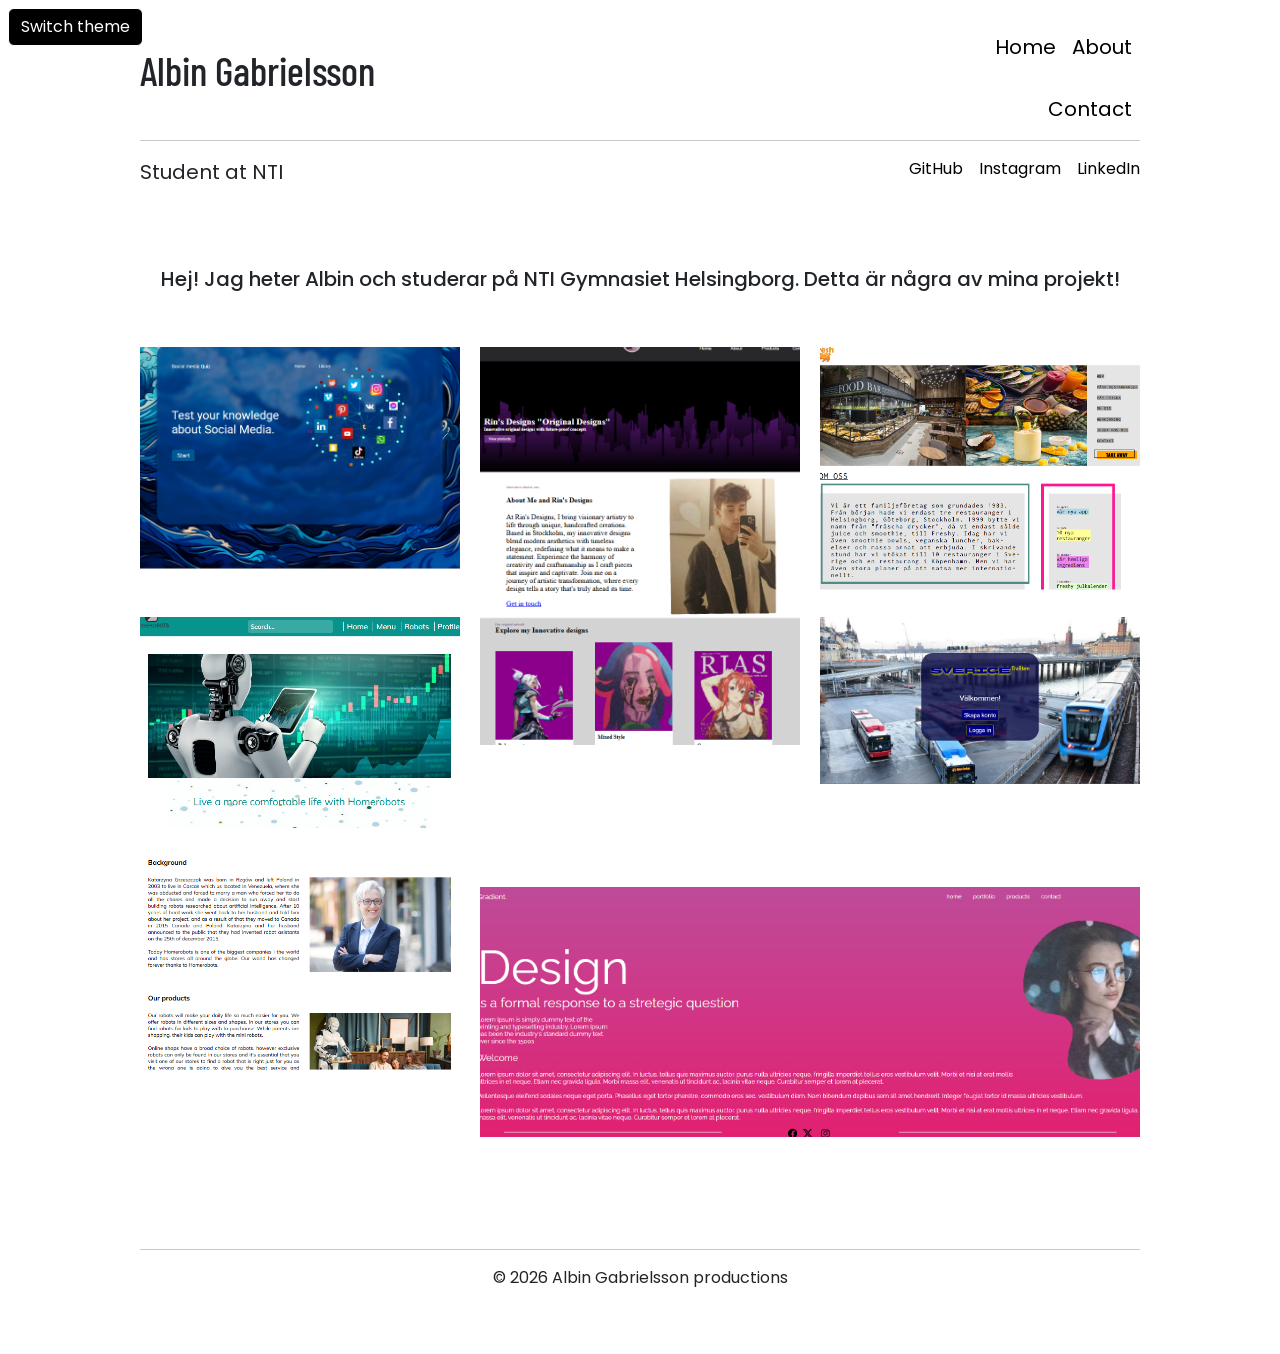
==== index.html @ 3c924185 "init" ====
<!DOCTYPE html>
<html lang="sv">

<head>
    <meta charset="UTF-8">
    <meta name="viewport" content="width=device-width, initial-scale=1.0">
    <title>Portfolio - Albin Gabrielsson</title>
    <script src="script.js" defer></script>
    <link rel="stylesheet" href="style.css">
    <link href="https://cdn.jsdelivr.net/npm/bootstrap@5.3.8/dist/css/bootstrap.min.css" rel="stylesheet"
        integrity="sha384-sRIl4kxILFvY47J16cr9ZwB07vP4J8+LH7qKQnuqkuIAvNWLzeN8tE5YBujZqJLB" crossorigin="anonymous">
    <script src="https://cdn.jsdelivr.net/npm/bootstrap@5.3.8/dist/js/bootstrap.bundle.min.js"
        integrity="sha384-FKyoEForCGlyvwx9Hj09JcYn3nv7wiPVlz7YYwJrWVcXK/BmnVDxM+D2scQbITxI"
        crossorigin="anonymous"></script>
</head>

<body>

    <div class="container-fluid">

        <header>
            <div class="row align-items-center">
                <div class="col-6 col-lg-6" id="header-name">
                    <h1 class="py-4 ps-0 m-0">Albin Gabrielsson</h1>
                </div>

                <div class="col-6 col-lg-6" id="header-navbar">
                    <nav class="navbar navbar-expand-md navbar-light" aria-label="Huvudmeny">
                        <button class="navbar-toggler ms-auto" type="button" data-bs-toggle="collapse"
                            data-bs-target="#collapsibleNavbar" aria-controls="collapsibleNavbar" aria-expanded="false"
                            aria-label="Visa meny">
                            <span class="navbar-toggler-icon"></span>
                        </button>

                        <div class="collapse navbar-collapse col-md-6" id="collapsibleNavbar">
                            <ul class="navbar-nav">
                                <li class="nav-item">
                                    <a class="nav-link" href="index.html" draggable="false">Home</a>
                                </li>
                                <li class="nav-item">
                                    <a class="nav-link" href="about.html" draggable="false">About</a>
                                </li>
                                <li class="nav-item">
                                    <a class="nav-link" href="contact.html" draggable="false">Contact</a>
                                </li>
                            </ul>
                        </div>
                    </nav>
                </div>
            </div>

            <div class="row">
                <div class="col-12">
                    <hr class="m-0">
                </div>
            </div>

            <div class="row mt-3">
                <div class="col-md-6" id="main-top">
                    <p class="fs-5 ps-0">Student at NTI</p>
                </div>
                <nav class="col-md-6 media-links" aria-label="Sociala medier">
                    <ul class="list-unstyled d-flex gap-3 mb-0">
                        <li><a href="https://github.com/xojiraa" draggable="false">GitHub</a></li>
                        <li><a href="https://www.instagram.com/pewdiepie/" draggable="false">Instagram</a></li>
                        <li><a href="https://www.linkedin.com" draggable="false">LinkedIn</a></li>
                    </ul>
                </nav>
            </div>

            <div class="d-flex justify-content-center mt-3">
                <button class="btn" id="theme-toggle" type="button">Switch theme</button>
            </div>
        </header>

        <main>
            <section class="row mt-5" aria-labelledby="intro-heading">
                <div class="col-12">
                    <h2 id="intro-heading" class="text-center h5">Hej! Jag heter Albin och studerar på NTI Gymnasiet
                        Helsingborg. Detta är några av mina projekt!</h2>
                </div>
            </section>

            <div class="row mt-5" id="projects">
                <div class="col-12">
                    <div class="portfolio-grid">

                        <div class="grid-item project-1" data-bs-toggle="modal" data-bs-target="#lightboxmodal"
                            onclick="openlightbox('../Images/picture1.png', 'This is a quiz that I made with hardcoded questions and answers. It has an auto correction system that is written in Javascript. ')">
                            <figure class="m-0">
                                <img src="../Images/picture1.png" loading="lazy"
                                    alt="Skärmdump av Quiz-projekt med Javascript">
                                <figcaption class="overlay">
                                    <span class="project-number">1</span>
                                </figcaption>
                            </figure>
                        </div>

                        <div class="grid-item tall project-2" data-bs-toggle="modal" data-bs-target="#lightboxmodal"
                            onclick="openlightbox('../Images/project4.png', 'This is a website I made for a fictional company called Rin`s Designs...')">
                            <figure class="m-0">
                                <img src="../Images/project4.png" loading="lazy" alt="Webbdesign för Rin's Designs">
                                <figcaption class="overlay">
                                    <span class="project-number">2</span>
                                </figcaption>
                            </figure>
                        </div>

                        <div class="grid-item project-3" data-bs-toggle="modal" data-bs-target="#lightboxmodal"
                            onclick="openlightbox('../Images/project3.png', 'This is another website I made for a school project...')">
                            <figure class="m-0">
                                <img src="../Images/project3.png" loading="lazy"
                                    alt="Webbprojekt med fokus på offset-borders">
                                <figcaption class="overlay">
                                    <span class="project-number">3</span>
                                </figcaption>
                            </figure>
                        </div>

                        <div class="grid-item tall project-4" data-bs-toggle="modal" data-bs-target="#lightboxmodal"
                            onclick="openlightbox('../Images/project6.png', 'This project is an attempt at making a more formal website...')">
                            <figure class="m-0">
                                <img src="../Images/project6.png" loading="lazy" alt="Nyhetswebbsida layout">
                                <figcaption class="overlay">
                                    <span class="project-number">4</span>
                                </figcaption>
                            </figure>
                        </div>

                        <div class="grid-item wide project-6" data-bs-toggle="modal" data-bs-target="#lightboxmodal"
                            onclick="openlightbox('../Images/project5.png', 'This project is one of the first ones I made...')">
                            <figure class="m-0">
                                <img src="../Images/project5.png" loading="lazy"
                                    alt="Grundläggande HTML och CSS övning">
                                <figcaption class="overlay">
                                    <span class="project-number">6</span>
                                </figcaption>
                            </figure>
                        </div>

                        <div class="grid-item project-5" data-bs-toggle="modal" data-bs-target="#lightboxmodal"
                            onclick="openlightbox('../Images/project2.png', 'This is a project I made for my tech lessons...')">
                            <figure class="m-0">
                                <img src="../Images/project2.png" loading="lazy"
                                    alt="Inventionsprojekt för tekniklektion">
                                <figcaption class="overlay">
                                    <span class="project-number">5</span>
                                </figcaption>
                            </figure>
                        </div>

                    </div>
                </div>
            </div>
        </main>

        <footer>
            <div class="row mb-5">
                <div class="col-12">
                    <hr>
                    <p class="text-center">&copy; 2026 Albin Gabrielsson productions</p>
                </div>
            </div>
        </footer>
    </div>

    <div class="modal fade" id="lightboxmodal" tabindex="-1"  aria-hidden="true">
        <div class="modal-dialog modal-fullscreen">
            <div class="modal-content bg-black border-0">
                <div class="modal-header border-0">
                    <h2 class="visually-hidden" id="modalTitle">Projektvisning</h2>
                    <button type="button" class="btn-close btn-close-white" data-bs-dismiss="modal"
                        aria-label="Stäng"></button>
                </div>
                <div class="modal-body d-flex flex-column align-items-center justify-content-center p-0">
                    <img src="[data-uri]" id="lightboxImage" class="img-fluid w-50" alt="Fullskärmsvisning av projekt">
                    <div class="p-5">
                        <p id="lightboxDescription" class="text-white fs-5 text-center"></p>
                    </div>
                </div>
            </div>
        </div>
    </div>
</body>

</html>
---- style.css ----
@import url('https://fonts.googleapis.com/css2?family=Poppins:ital,wght@0,100;0,200;0,300;0,400;0,500;0,600;0,700;0,800;0,900;1,100;1,200;1,300;1,400;1,500;1,600;1,700;1,800;1,900&display=swap');
@import url('https://fonts.googleapis.com/css2?family=Barlow+Condensed:ital,wght@0,100;0,200;0,300;0,400;0,500;0,600;0,700;0,800;0,900;1,100;1,200;1,300;1,400;1,500;1,600;1,700;1,800;1,900&display=swap');



*{
    font-family: Poppins, sans-serif;
    box-sizing: border-box;
   
   
}

body {
    background-color: white; 
    color: #121212;
    transition: background-color 0.3s, color 0.3s;
}

[data-theme="dark"] {
    background-color: #1A1A1A; 
    color: #fff;
}
[data-theme="dark"] .navbar a{
    color: #fff !important;
}
[data-theme="dark"] .media-links a {
    color: #fff;
}
[data-theme="dark"] .navbar-toggler {
    background-color: #fff !important;
}
[data-theme="dark"] .navbar a::after{
    background: #fff;
}
[data-theme="dark"] hr {
    border: 1px solid #fff;
}
[data-theme="dark"] a::after{
    background: #fff;
}
[data-theme="dark"] .navbar-toggler{
    background-color: #333 !important;
    border-color: #555 !important;
}
[data-theme="dark"] .navbar-toggler-icon{
filter: invert(1);
}


.navbar-toggler{
    background-color: white;
    border-color: rgb(167, 167, 167);
}
.nav-link{
    margin-top: 1rem;
}

.container-fluid{
    width: 80% !important;
}

main{
    margin: 1rem auto;
    width: 100%;
}
.navbar a {
    color: #000 !important;
    font-size: 1.25rem !important;
    cursor: pointer;
    position:relative;
}

.navbar a::after{
    content: '';
    position: absolute;
    height: 2px;
    left: 0;
    bottom: 0;
    width: 0;
    background: black;
    transition: width .3s;
    border-radius: 5px;
}
.navbar a:hover::after{
    width: 100%;
}
.navbar-nav {
    display: flex;
    justify-content: flex-end;
    flex-wrap: wrap;
    width: 100%;
}

h1{
    font-family: 'Barlow Condensed', sans-serif !important;
    font-weight: 700;;
}
.media-links{
    display: flex;
    justify-content: flex-end;
    gap: 2.5rem;

}
hr{
    border: 1px solid #000;
    margin: 1rem auto;
    width: 100%;
    
}
.line{
    display: flex;
    justify-content: center;
    width: 100%;
}

.btn{
    position: absolute;
    top: 0.5rem;
    left: 0.5rem;
    background-color: black !important;
    color: white  !important;
    border: white 1px solid !important;
    cursor: pointer;
}
.media-links a{
    color: #000;
    text-decoration: none;

}
.media-links a:hover{
    transition: text-decoration 0.3s;
    text-decoration: underline;
}

.portfolio-grid{
    display: grid;
    grid-template-columns: repeat(3, 1fr);
    grid-auto-rows: 250px;
    gap: 20px;
    margin-bottom: 5rem;
    grid-auto-flow: dense
}

.grid-item{
    position: relative;
    overflow: hidden;
}

.grid-item img{
    width: 100%;
    height: 100%;
    object-fit: cover;
    transform: scale(1.1);
    transition: transform 1.5s ease-out;
}
.grid-item:hover img{
    transform: scale(1);
}
.grid-item.tall{
    grid-row: span 2;
}
.grid-item.wide{
    grid-column: span 2;
}

.overlay {
    position: absolute;
    top: 0;
    left: 0;
    width: 100%;
    height: 100%;
    background-color: rgba(0, 0, 0, 0.7);
    display: flex;
    justify-content: center;
    align-items: center;
    opacity: 0; 
    transition: opacity 0.3s ease;
    cursor: pointer;
}

.grid-item:hover .overlay {
    opacity: 1; 
}

.project-number {
    color: white;
    font-size: 2rem;
    font-weight: bold;
   
    padding: 10px 20px;
}

.sendBtn{
    padding: 15px 40px;
    border: none;
    outline: none;
    color: #fff;
    cursor: pointer;
    position: relative;
    z-index: 0;
    border-radius: 12px;
}
.sendBtn::after{
   content: "";
   z-index: -1;
   position:absolute;
   width: 100%;
   height: 100%;
   background-color: #333;
   left: 0;
   top: 0;
   border-radius: 10px;
}
.sendBtn::before{
    content: "";
    background: linear-gradient(
        45deg,
        #FF0000, #FF7300, #FFFB00, #48FF00,
        #00FFD5, #002BFF, #FF00C8, #FF0000
    );
    position: absolute;
    top: -2px;
    left: -2px;
    background-size: 600%;
    z-index: -1;
    width: calc(100% + 4px);
    height: calc(100% + 4px);
    filter: blur(8px);
    animation: glowing 20s linear infinite;
    opacity: 0;
    transition: opacity 0.3s ease-in-out;
    border-radius: 10px;
}
@keyframes glowing {
    0% {background-position: 0 0;}
    50% {background-position: 400% 0;}
    100% {background-position: 0 0;}
}       
.sendBtn:hover::before{
    opacity: 1;
}

input, textarea{
    border: 1px #1A1A1A solid;
    border-radius: 4px;
    padding: 8px;
    outline: none;
    transition: 0.2s ease-in-out;
    
}
input:hover, textarea:hover{
    font-weight: bold;
}
input:hover::placeholder, textarea:hover::placeholder{
    font-weight: bold;
}



@media (min-width: 768px) {
    .navbar {
        width: 50%;
        margin-left: auto;
}
}

@media (max-width: 768px) {
    [data-theme="dark"] #collapsibleNavbar {
    background-color: #121212 !important;
    box-shadow: 0 4px 6px rgba(255, 255, 255, 0.1);
}
    #about{
        margin-top: 5rem !important;
    }
    

    .container-fluid{
        width: 95% !important;
    }
    #main-top{
        text-align: center;
    }
    .media-links{
        justify-content: center !important;
        padding: 1rem 0;
        width: 100%;
    }
    #main-top p{
        text-align: center;
        margin-bottom: 0.5rem;
    }

    #collapsibleNavbar {
        position: absolute;
        top: 100%;
        right: 0;
        width: 100%;
        background-color: white;
        z-index: 2000;
        padding: 1rem;
        box-shadow: 0 4px 6px rgba(0, 0, 0, 0.1);
    }
    hr{
        border: none;
        border-top: 1px solid #000;
        width: 92.5% !important;
        
    }
    h1{
        font-size: 2rem !important;
    }

    .navbar a {
        font-size:1rem !important;
    }

    .navbar {
        width: 100%;
    }

    .portfolio-grid{
        grid-template-columns: 1fr;
        grid-auto-rows: 300px;
    }

    .grid-item.tall, .grid-item.wide{
        grid-row: span 1;
        grid-column: span 1;
    }
}

@media (max-width: 1100px) {
    .btn{
        position: static !important;     
        display: block;
        width: fit-content !important;
    }
}

@media (max-width: 400px) {
    hr{
        width: 90% !important;
    }
    #header-name{
        width: 100%;
        text-align: center;
    }
    #header-navbar{
        width: 100%;
    }
    .navbar-toggler{
        margin: 0 auto;
    }
}
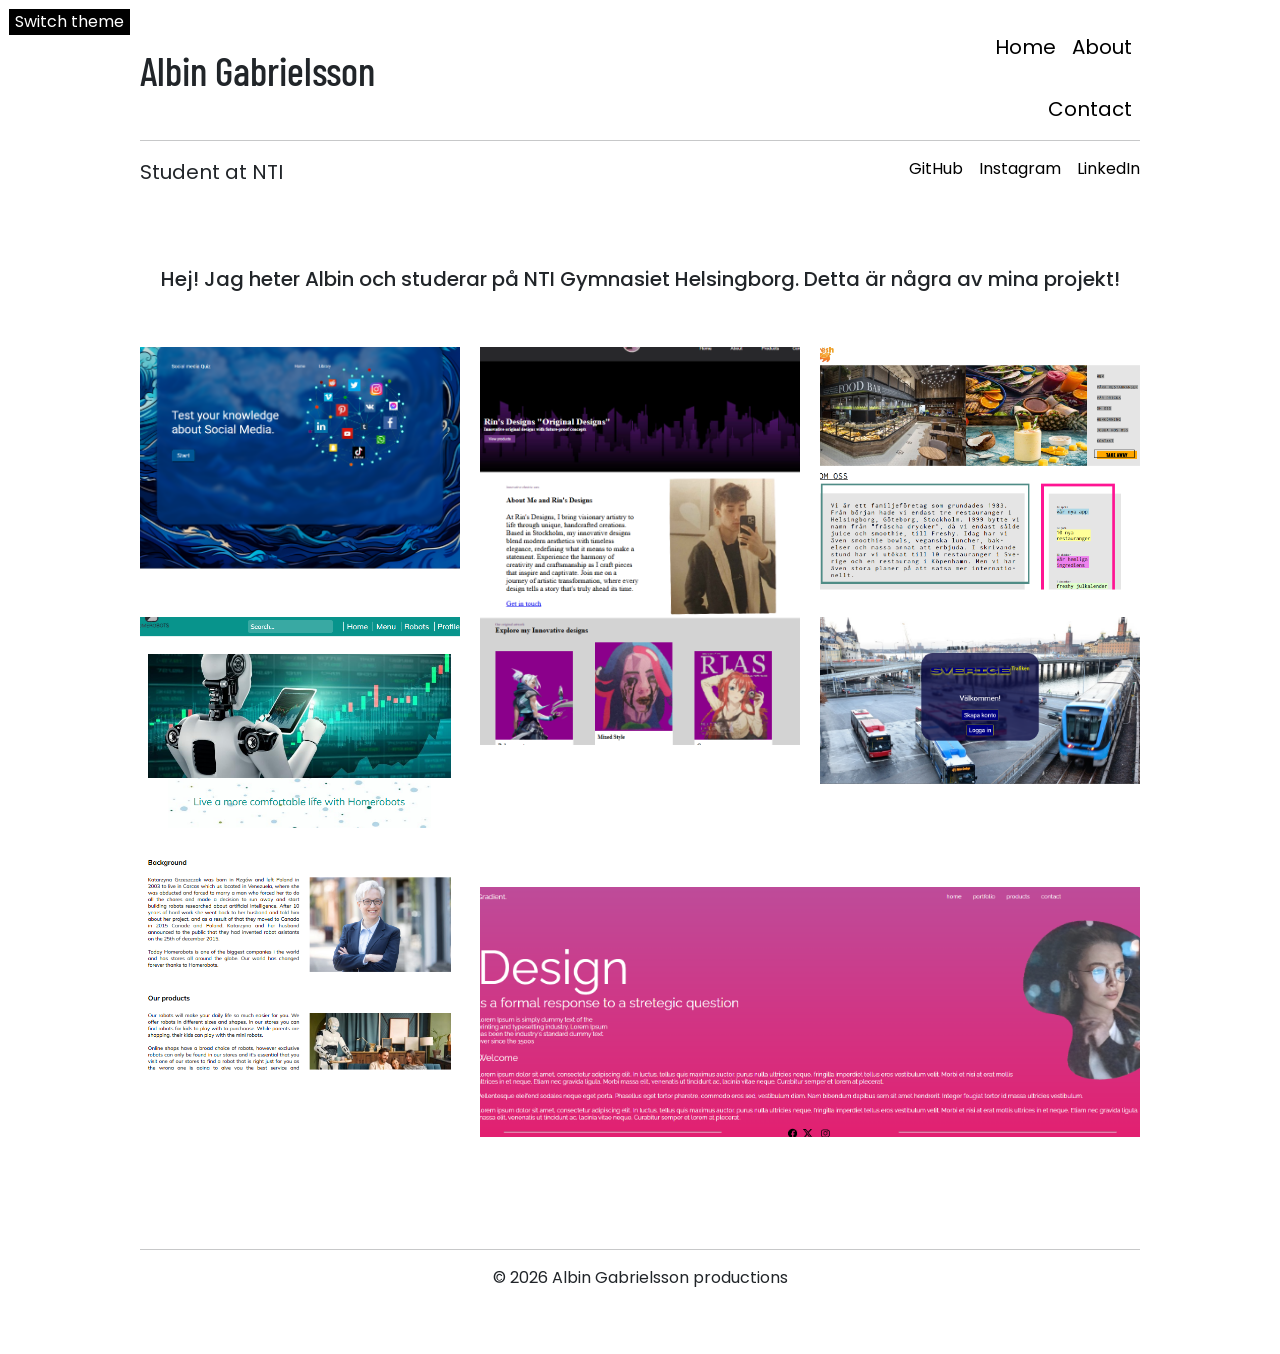
==== commit b1369175: "Submit button bug fixed" ====
--- a/index.html
+++ b/index.html
@@ -69,7 +69,7 @@
             </div>
 
             <div class="d-flex justify-content-center mt-3">
-                <button class="btn" id="theme-toggle" type="button">Switch theme</button>
+                <button id="theme-toggle" type="button">Switch theme</button>
             </div>
         </header>
 
@@ -86,7 +86,7 @@
                     <div class="portfolio-grid">
 
                         <div class="grid-item project-1" data-bs-toggle="modal" data-bs-target="#lightboxmodal"
-                            onclick="openlightbox('../Images/picture1.png', 'This is a quiz that I made with hardcoded questions and answers. It has an auto correction system that is written in Javascript. ')">
+                            onclick="openlightbox('Images/picture1.png', 'This is a quiz that I made with hardcoded questions and answers. It has an auto correction system that is written in Javascript. ')">
                             <figure class="m-0">
                                 <img src="../Images/picture1.png" loading="lazy"
                                     alt="Skärmdump av Quiz-projekt med Javascript">
@@ -97,7 +97,7 @@
                         </div>
 
                         <div class="grid-item tall project-2" data-bs-toggle="modal" data-bs-target="#lightboxmodal"
-                            onclick="openlightbox('../Images/project4.png', 'This is a website I made for a fictional company called Rin`s Designs...')">
+                            onclick="openlightbox('Images/project4.png', 'This is a website I made for a fictional company called Rin`s Designs...')">
                             <figure class="m-0">
                                 <img src="../Images/project4.png" loading="lazy" alt="Webbdesign för Rin's Designs">
                                 <figcaption class="overlay">
@@ -107,7 +107,7 @@
                         </div>
 
                         <div class="grid-item project-3" data-bs-toggle="modal" data-bs-target="#lightboxmodal"
-                            onclick="openlightbox('../Images/project3.png', 'This is another website I made for a school project...')">
+                            onclick="openlightbox('Images/project3.png', 'This is another website I made for a school project...')">
                             <figure class="m-0">
                                 <img src="../Images/project3.png" loading="lazy"
                                     alt="Webbprojekt med fokus på offset-borders">
@@ -118,7 +118,7 @@
                         </div>
 
                         <div class="grid-item tall project-4" data-bs-toggle="modal" data-bs-target="#lightboxmodal"
-                            onclick="openlightbox('../Images/project6.png', 'This project is an attempt at making a more formal website...')">
+                            onclick="openlightbox('Images/project6.png', 'This project is an attempt at making a more formal website...')">
                             <figure class="m-0">
                                 <img src="../Images/project6.png" loading="lazy" alt="Nyhetswebbsida layout">
                                 <figcaption class="overlay">
@@ -128,7 +128,7 @@
                         </div>
 
                         <div class="grid-item wide project-6" data-bs-toggle="modal" data-bs-target="#lightboxmodal"
-                            onclick="openlightbox('../Images/project5.png', 'This project is one of the first ones I made...')">
+                            onclick="openlightbox('Images/project5.png', 'This project is one of the first ones I made...')">
                             <figure class="m-0">
                                 <img src="../Images/project5.png" loading="lazy"
                                     alt="Grundläggande HTML och CSS övning">
@@ -139,7 +139,7 @@
                         </div>
 
                         <div class="grid-item project-5" data-bs-toggle="modal" data-bs-target="#lightboxmodal"
-                            onclick="openlightbox('../Images/project2.png', 'This is a project I made for my tech lessons...')">
+                            onclick="openlightbox('Images/project2.png', 'This is a project I made for my tech lessons...')">
                             <figure class="m-0">
                                 <img src="../Images/project2.png" loading="lazy"
                                     alt="Inventionsprojekt för tekniklektion">
--- a/style.css
+++ b/style.css
@@ -9,6 +9,7 @@
    
    
 }
+
 
 body {
     background-color: white; 
@@ -113,7 +114,7 @@
     width: 100%;
 }
 
-.btn{
+#theme-toggle{
     position: absolute;
     top: 0.5rem;
     left: 0.5rem;
@@ -197,8 +198,9 @@
     color: #fff;
     cursor: pointer;
     position: relative;
-    z-index: 0;
-    border-radius: 12px;
+    background:transparent !important;
+    z-index: 1;
+    display: inline-block;
 }
 .sendBtn::after{
    content: "";
@@ -222,7 +224,7 @@
     top: -2px;
     left: -2px;
     background-size: 600%;
-    z-index: -1;
+    z-index: -2;
     width: calc(100% + 4px);
     height: calc(100% + 4px);
     filter: blur(8px);
@@ -255,8 +257,6 @@
     font-weight: bold;
 }
 
-
-
 @media (min-width: 768px) {
     .navbar {
         width: 50%;
@@ -273,7 +273,6 @@
         margin-top: 5rem !important;
     }
     
-
     .container-fluid{
         width: 95% !important;
     }
@@ -330,7 +329,7 @@
 }
 
 @media (max-width: 1100px) {
-    .btn{
+    #theme-toggle{
         position: static !important;     
         display: block;
         width: fit-content !important;
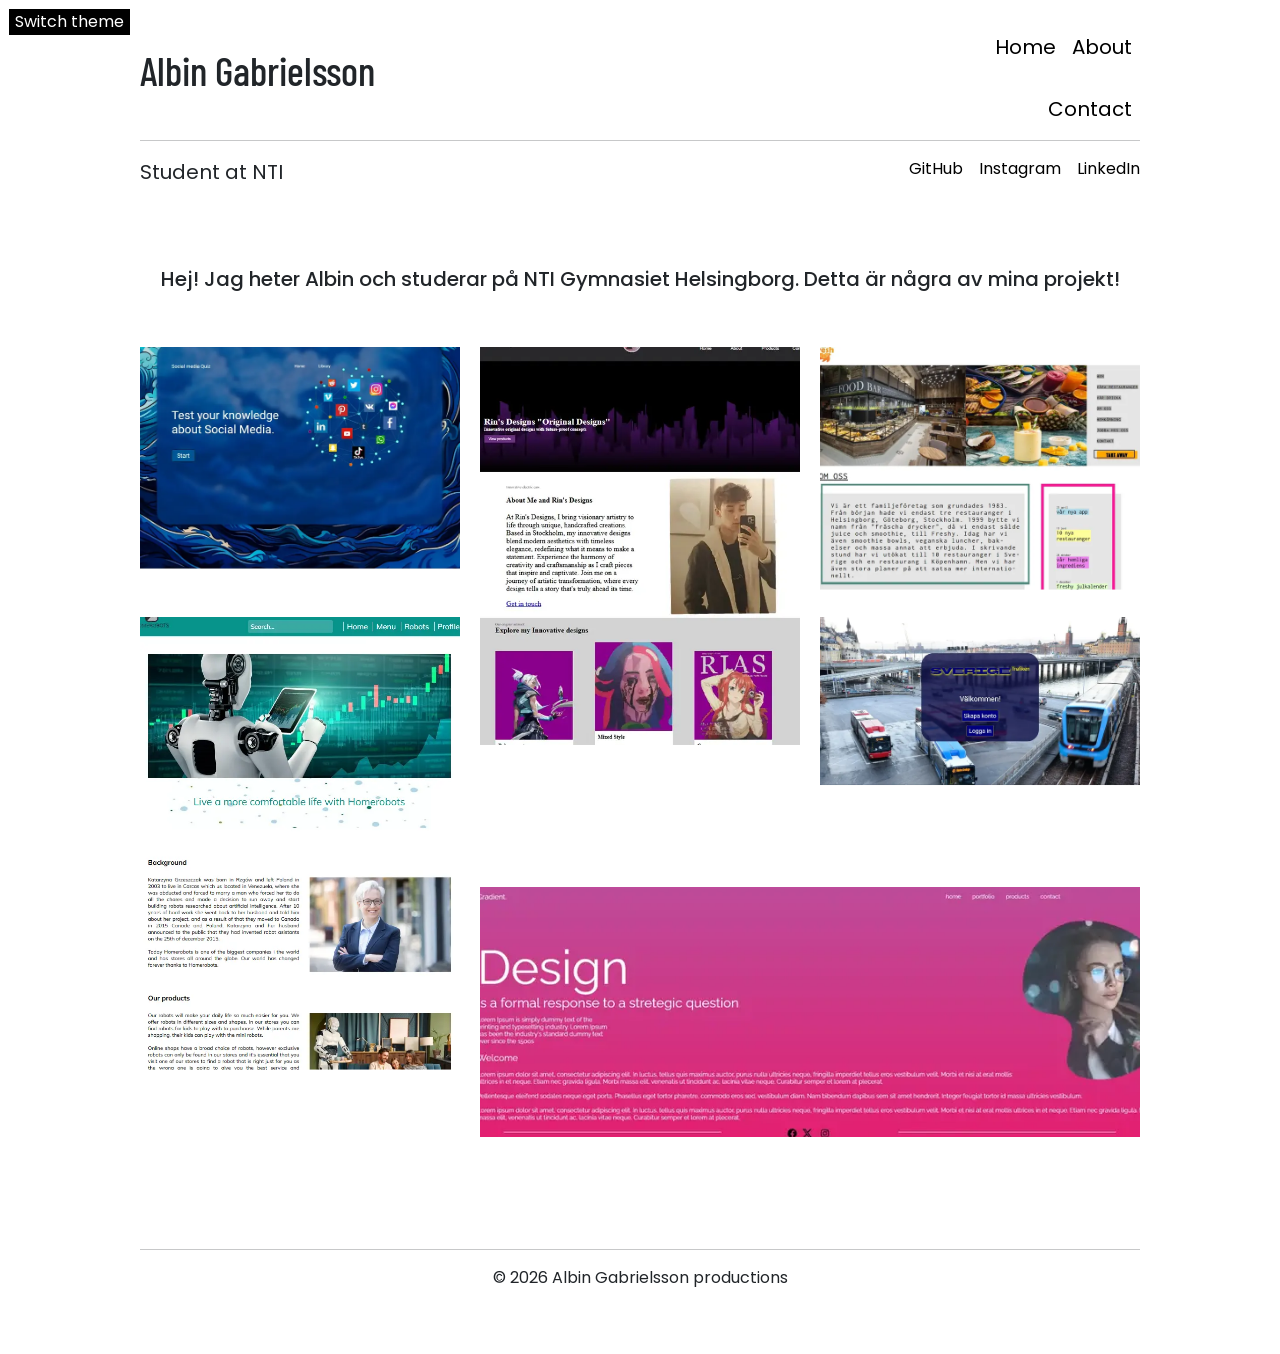
==== commit 2d5c413a: "Added webp support" ====
--- a/index.html
+++ b/index.html
@@ -88,8 +88,13 @@
                         <div class="grid-item project-1" data-bs-toggle="modal" data-bs-target="#lightboxmodal"
                             onclick="openlightbox('Images/picture1.png', 'This is a quiz that I made with hardcoded questions and answers. It has an auto correction system that is written in Javascript. ')">
                             <figure class="m-0">
-                                <img src="../Images/picture1.png" loading="lazy"
-                                    alt="Skärmdump av Quiz-projekt med Javascript">
+                                <picture>
+                                    <source type="image/webp" srcset="Images/picture1webp-400w.webp 400w,
+                                            Images/picture1webp-800w.webp 800w,"
+                                        sizes="(max-width: 768px) 100vw, 33vw">
+                                    <img src="Images/picture1.png" loading="lazy" sizes="(max-width: 768px) 100vw, 33vw"
+                                        alt="Quizprojekt med JavaScript">
+                                </picture>
                                 <figcaption class="overlay">
                                     <span class="project-number">1</span>
                                 </figcaption>
@@ -97,9 +102,14 @@
                         </div>
 
                         <div class="grid-item tall project-2" data-bs-toggle="modal" data-bs-target="#lightboxmodal"
-                            onclick="openlightbox('Images/project4.png', 'This is a website I made for a fictional company called Rin`s Designs...')">
-                            <figure class="m-0">
-                                <img src="../Images/project4.png" loading="lazy" alt="Webbdesign för Rin's Designs">
+                            onclick="openlightbox('Images/project4.png', 'This is a website I made for a fictional company called Rin`s Designs.')">
+                            <figure class="m-0">
+                                <picture>
+                                    <source type="image/webp" srcset="Images/project4webp-400w.webp 400w,
+                                            Images/project4webp-600w.webp 600w"
+                                        sizes="(max-width: 768px) 100vw, 33vw">
+                                    <img src="Images/project4.png" loading="lazy" alt="Webbdesign för Rin's Designs">
+                                </picture>
                                 <figcaption class="overlay">
                                     <span class="project-number">2</span>
                                 </figcaption>
@@ -107,10 +117,15 @@
                         </div>
 
                         <div class="grid-item project-3" data-bs-toggle="modal" data-bs-target="#lightboxmodal"
-                            onclick="openlightbox('Images/project3.png', 'This is another website I made for a school project...')">
-                            <figure class="m-0">
-                                <img src="../Images/project3.png" loading="lazy"
-                                    alt="Webbprojekt med fokus på offset-borders">
+                            onclick="openlightbox('Images/project3.png', 'This is another website I made for a school project.')">
+                            <figure class="m-0">
+                                <picture>
+                                    <source type="image/webp" srcset="Images/project3webp-400w.webp 400w,
+                                            Images/project3webp-800w.webp 800w"
+                                        sizes="(max-width: 768px) 100vw, 33vw">
+                                    <img src="Images/project3.png" loading="lazy"
+                                        alt="Webbprojekt med fokus på offset-borders">
+                                </picture>
                                 <figcaption class="overlay">
                                     <span class="project-number">3</span>
                                 </figcaption>
@@ -118,9 +133,14 @@
                         </div>
 
                         <div class="grid-item tall project-4" data-bs-toggle="modal" data-bs-target="#lightboxmodal"
-                            onclick="openlightbox('Images/project6.png', 'This project is an attempt at making a more formal website...')">
-                            <figure class="m-0">
-                                <img src="../Images/project6.png" loading="lazy" alt="Nyhetswebbsida layout">
+                            onclick="openlightbox('Images/project6.png', 'This project is an attempt at making a more formal website.')">
+                            <figure class="m-0">
+                                <picture>
+                                    <source type="image/webp" srcset="Images/project6webp-400w.webp 400w,
+                                            Images/project6webp.webp 800w"
+                                        sizes="(max-width: 768px) 100vw, 33vw">
+                                    <img src="Images/project6.png" loading="lazy" alt="Nyhetswebbsida layout">
+                                </picture>
                                 <figcaption class="overlay">
                                     <span class="project-number">4</span>
                                 </figcaption>
@@ -128,10 +148,14 @@
                         </div>
 
                         <div class="grid-item wide project-6" data-bs-toggle="modal" data-bs-target="#lightboxmodal"
-                            onclick="openlightbox('Images/project5.png', 'This project is one of the first ones I made...')">
-                            <figure class="m-0">
-                                <img src="../Images/project5.png" loading="lazy"
-                                    alt="Grundläggande HTML och CSS övning">
+                            onclick="openlightbox('Images/project5.png', 'This project is one of the first ones I made.')">
+                            <figure class="m-0">
+                                <picture>
+                                    <source type="image/webp" srcset="Images/project5webp-400w.webp 400w,
+                                            Images/project5webp-800w.webp 800w"
+                                        sizes="(max-width: 768px) 100vw, 66vw">
+                                <img src="Images/project5.png" loading="lazy" alt="Grundläggande HTML och CSS övning">
+                                </picture>
                                 <figcaption class="overlay">
                                     <span class="project-number">6</span>
                                 </figcaption>
@@ -139,10 +163,14 @@
                         </div>
 
                         <div class="grid-item project-5" data-bs-toggle="modal" data-bs-target="#lightboxmodal"
-                            onclick="openlightbox('Images/project2.png', 'This is a project I made for my tech lessons...')">
-                            <figure class="m-0">
-                                <img src="../Images/project2.png" loading="lazy"
-                                    alt="Inventionsprojekt för tekniklektion">
+                            onclick="openlightbox('Images/project2.png', 'This is a project I made for my tech lessons.')">
+                            <figure class="m-0">
+                                <picture>
+                                    <source type="image/webp" srcset="Images/project2webp-400w.webp 400w,
+                                            Images/project2webp-800w.webp 800w"
+                                        sizes="(max-width: 768px) 100vw, 33vw">
+                                    <img src="Images/project2.png" loading="lazy" alt="Inventionsprojekt för tekniklektion">
+                                </picture>
                                 <figcaption class="overlay">
                                     <span class="project-number">5</span>
                                 </figcaption>
@@ -164,7 +192,7 @@
         </footer>
     </div>
 
-    <div class="modal fade" id="lightboxmodal" tabindex="-1"  aria-hidden="true">
+    <div class="modal fade" id="lightboxmodal" tabindex="-1" aria-hidden="true">
         <div class="modal-dialog modal-fullscreen">
             <div class="modal-content bg-black border-0">
                 <div class="modal-header border-0">
@@ -173,7 +201,8 @@
                         aria-label="Stäng"></button>
                 </div>
                 <div class="modal-body d-flex flex-column align-items-center justify-content-center p-0">
-                    <img src="[data-uri]" id="lightboxImage" class="img-fluid w-50" alt="Fullskärmsvisning av projekt">
+                    <img src="[data-uri]"
+                        id="lightboxImage" class="img-fluid w-50" alt="Fullskärmsvisning av projekt">
                     <div class="p-5">
                         <p id="lightboxDescription" class="text-white fs-5 text-center"></p>
                     </div>
